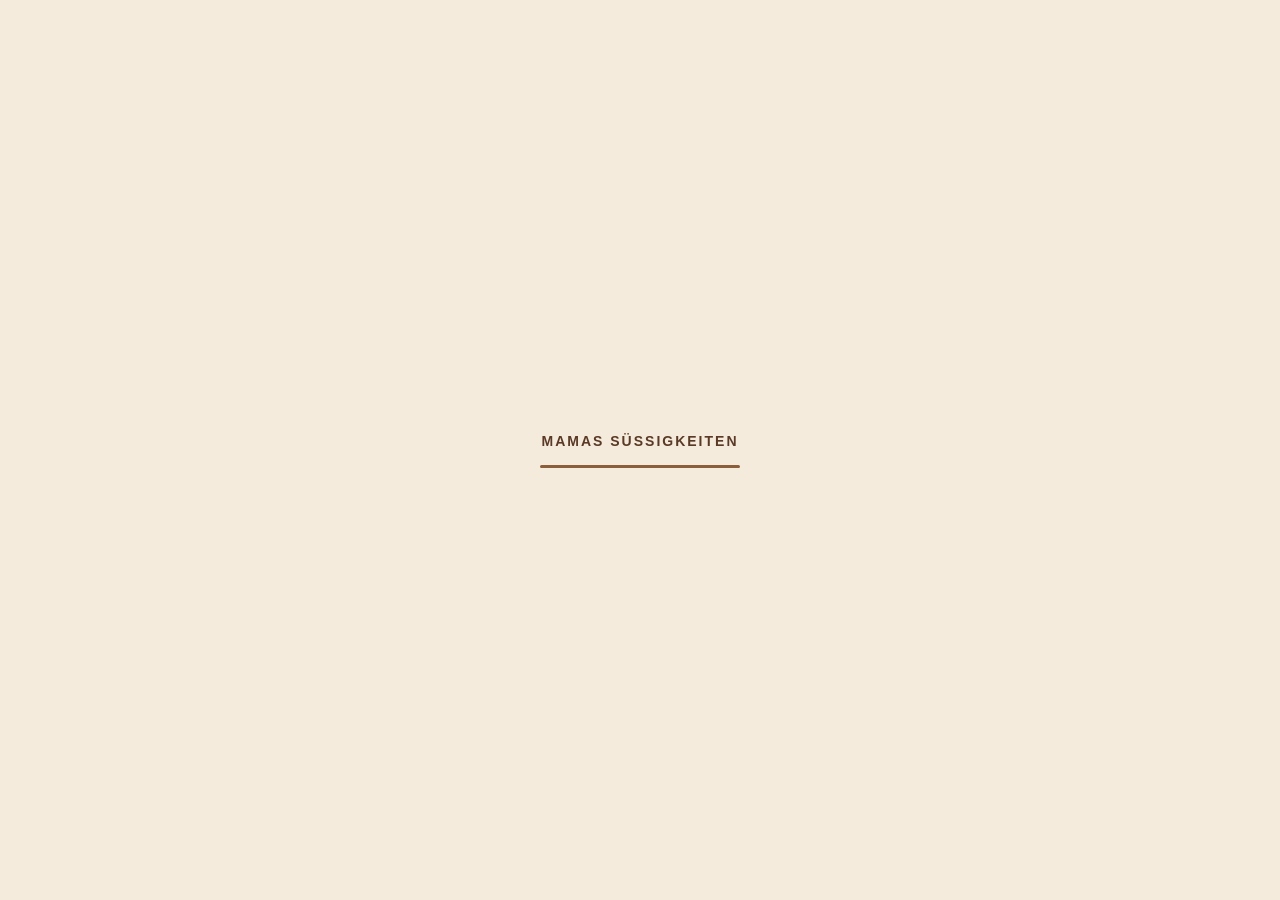
==== index.html @ 7f3f0616 "Original site code from mamassus.de (coffee frames recompressed to 720px)" ====
<!DOCTYPE html>
<html lang="de">

<head>
  <meta charset="UTF-8" />
  <meta name="viewport" content="width=device-width, initial-scale=1.0, maximum-scale=1.0, user-scalable=no" />
  <title>Mamas Süßigkeiten – Hausgemachtes Softeis & Kaffee</title>
  <!-- Шрифты размещены локально (fonts/fonts.css), а не загружаются с серверов Google —
       это важно для GDPR-соответствия немецкого сайта -->
  <link rel="stylesheet" href="fonts/fonts.css">
  <style>
    * {
      margin: 0;
      padding: 0;
      box-sizing: border-box;
      -webkit-tap-highlight-color: transparent;
    }

    html,
    body {
      background: #f5ebdc;
      font-family: -apple-system, BlinkMacSystemFont, "Segoe UI", Roboto, sans-serif;
      color: #3d2a1f;
      overflow: hidden;
      width: 100%;
      height: 100%;
      position: fixed;
      touch-action: none;
      overscroll-behavior: none;
      -webkit-user-select: none;
      user-select: none;
    }

    header {
      position: fixed;
      top: 0;
      left: 0;
      right: 0;
      height: 60px;
      display: flex;
      align-items: center;
      justify-content: space-between;
      padding: 0 20px;
      background: rgba(245, 235, 220, 0.85);
      backdrop-filter: blur(12px);
      -webkit-backdrop-filter: blur(12px);
      z-index: 100;
      border-bottom: 1px solid rgba(0, 0, 0, 0.05);
    }

    .logo {
      font-size: 18px;
      font-weight: 700;
      letter-spacing: 0.5px;
      color: #5a3a26;
    }

    .logo span {
      color: #8b5e3c;
    }

    .burger {
      width: 32px;
      height: 32px;
      display: flex;
      flex-direction: column;
      justify-content: center;
      align-items: center;
      cursor: pointer;
      gap: 6px;
      z-index: 200;
    }

    .burger span {
      display: block;
      width: 24px;
      height: 2px;
      background: #5a3a26;
      border-radius: 2px;
      transition: transform 0.4s ease, opacity 0.3s ease;
    }

    .burger.open span:nth-child(1) {
      transform: translateY(8px) rotate(45deg);
    }

    .burger.open span:nth-child(2) {
      opacity: 0;
    }

    .burger.open span:nth-child(3) {
      transform: translateY(-8px) rotate(-45deg);
    }

    .menu-nav {
      position: fixed;
      top: 0;
      right: -100%;
      width: 80%;
      max-width: 340px;
      height: 100vh;
      background: linear-gradient(160deg, #fff8ee 0%, #f0dcc0 100%);
      padding: 90px 30px 30px;
      box-shadow: -10px 0 40px rgba(0, 0, 0, 0.15);
      transition: right 0.5s cubic-bezier(0.77, 0, 0.175, 1);
      z-index: 150;
    }

    .menu-nav.open {
      right: 0;
    }

    .menu-nav ul {
      list-style: none;
    }

    .menu-nav li {
      padding: 18px 0;
      border-bottom: 1px solid rgba(90, 58, 38, 0.1);
      opacity: 0;
      transform: translateX(30px);
      transition: opacity 0.4s ease, transform 0.4s ease;
    }

    .menu-nav.open li {
      opacity: 1;
      transform: translateX(0);
    }

    .menu-nav.open li:nth-child(1) {
      transition-delay: 0.15s;
    }

    .menu-nav.open li:nth-child(2) {
      transition-delay: 0.25s;
    }

    .menu-nav.open li:nth-child(3) {
      transition-delay: 0.35s;
    }

    .menu-nav.open li:nth-child(4) {
      transition-delay: 0.45s;
    }

    .menu-nav a {
      text-decoration: none;
      color: #5a3a26;
      font-size: 20px;
      font-weight: 500;
      display: flex;
      align-items: center;
      gap: 14px;
    }

    .menu-nav a .icon {
      font-size: 22px;
    }

    .overlay {
      position: fixed;
      inset: 0;
      background: rgba(0, 0, 0, 0.4);
      opacity: 0;
      pointer-events: none;
      transition: opacity 0.4s ease;
      z-index: 140;
    }

    .overlay.open {
      opacity: 1;
      pointer-events: auto;
    }

    .stage {
      position: fixed;
      inset: 0;
      width: 100vw;
      height: 100vh;
      overflow: hidden;
      touch-action: none;
    }

    /* Защита мобилки: .frame-holder ведёт себя как будто его нет */
    .frame-holder {
      display: contents;
    }

    /* Защита мобилки: растение скрыто на мобилке полностью */
    .plant-decoration {
      display: none;
    }

    .canvas-wrap {
      position: absolute;
      inset: 0;
      width: 100%;
      height: 100%;
      transition: opacity 0.7s ease;
    }

    .canvas-wrap canvas {
      width: 100%;
      height: 100%;
      display: block;
    }

    .canvas-wrap.hidden {
      opacity: 0;
      pointer-events: none;
    }

    /* ========== ПЛАВАЮЩИЕ МЕНЮ-БЛОКИ ========== */
    .product-menu {
      position: absolute;
      top: 50%;
      transform: translateY(-50%);
      width: 36%;
      max-width: 270px;
      padding: 18px 16px;
      z-index: 15;
      opacity: 1;
      transition: opacity 0.6s ease;
    }

    .product-menu.right {
      right: 14px;
    }

    .product-menu.left {
      left: 14px;
    }

    .product-menu.hidden-menu {
      opacity: 0;
      pointer-events: none;
    }

    .product-menu h2 {
      font-family: 'Pacifico', cursive;
      font-weight: 400;
      font-size: 20px;
      color: #3d2817;
      text-shadow: 0 1px 6px rgba(255, 245, 225, 0.75), 0 0 12px rgba(255, 245, 225, 0.5);
      margin-bottom: 10px;
      letter-spacing: 0.5px;
    }

    .product-menu h2::after {
      content: '';
      display: block;
      width: 26px;
      height: 3px;
      background: #3d2817;
      opacity: 0.4;
      border-radius: 2px;
      margin-top: 5px;
    }

    .product-menu ul {
      list-style: none;
    }

    .product-menu li {
      display: flex;
      justify-content: space-between;
      align-items: center;
      padding: 7px 0;
      border-bottom: 1px dashed rgba(61, 40, 23, 0.3);
      font-size: 12.5px;
      color: #3d2817;
      text-shadow: 0 1px 4px rgba(255, 245, 225, 0.8);
      gap: 8px;
    }

    .product-menu li:last-child {
      border-bottom: none;
    }

    .product-menu li .name {
      font-weight: 500;
    }

    .product-menu li .price {
      font-weight: 700;
      white-space: nowrap;
    }

    /* ========== HERO + HINT ========== */
    .hero-text {
      position: absolute;
      top: 75px;
      left: 18px;
      max-width: 55%;
      z-index: 10;
      pointer-events: none;
      transition: opacity 0.6s ease;
    }

    .hero-text.fade {
      opacity: 0;
    }

    .hero-text.hidden-section {
      opacity: 0;
      pointer-events: none;
    }

    .hero-text h1 {
      font-size: 22px;
      line-height: 1.1;
      color: #5a3a26;
      font-weight: 800;
      margin-bottom: 6px;
      text-shadow: 0 1px 8px rgba(255, 248, 238, 0.8);
    }

    .hero-text p {
      font-size: 12px;
      color: #6b4a35;
      line-height: 1.3;
      text-shadow: 0 1px 6px rgba(255, 248, 238, 0.8);
    }

    /* Блок с описанием ассортимента — показывается только на десктопе (см. медиа-запрос ниже) */
    .coffee-intro {
      display: none;
    }

    /* ========== БИРКА "Entdecken" (только мобильная версия) ========== */
    .hanging-tag {
      position: fixed;
      top: 190px;
      right: 22px;
      z-index: 95;
      display: flex;
      flex-direction: column;
      align-items: center;
      transform: rotate(-5deg);
      transform-origin: top center;
      animation: tagSway 4s ease-in-out infinite;
      transition: opacity 0.4s ease;
    }

    .hanging-tag.hidden-section {
      opacity: 0;
      pointer-events: none;
    }

    @keyframes tagSway {

      0%,
      100% {
        transform: rotate(-5deg);
      }

      50% {
        transform: rotate(-2deg);
      }
    }

    .tag-string {
      width: 1.5px;
      height: 50px;
      background: rgba(61, 40, 23, 0.45);
    }

    .tag-btn {
      position: relative;
      margin-top: -2px;
      padding: 9px 18px;
      min-height: 38px;
      background: rgba(245, 235, 220, 0.92);
      backdrop-filter: blur(6px);
      -webkit-backdrop-filter: blur(6px);
      border: 1.5px solid #3E2723;
      border-radius: 8px;
      font-family: inherit;
      font-size: 14px;
      font-weight: 600;
      color: #3E2723;
      letter-spacing: 0.3px;
      cursor: pointer;
      box-shadow: 0 4px 14px rgba(0, 0, 0, 0.22);
      transition: transform 0.2s ease;
    }

    .tag-btn::before {
      content: "";
      position: absolute;
      top: -5px;
      left: 50%;
      transform: translateX(-50%);
      width: 7px;
      height: 7px;
      border-radius: 50%;
      background: #f5ebdc;
      border: 1.5px solid #3E2723;
    }

    .tag-btn:active {
      transform: scale(0.94);
    }

    /* ===== Модальная карточка с описанием ассортимента (мобильная версия) ===== */
    .discover-overlay {
      position: fixed;
      inset: 0;
      background: rgba(0, 0, 0, 0.45);
      z-index: 200;
      opacity: 0;
      pointer-events: none;
      transition: opacity 0.3s ease;
    }

    .discover-overlay.open {
      opacity: 1;
      pointer-events: auto;
    }

    .discover-card {
      position: fixed;
      top: 50%;
      left: 50%;
      width: 82%;
      max-width: 320px;
      max-height: 80vh;
      overflow-y: auto;
      background: #f5ebdc;
      border-radius: 20px;
      border: 1px solid rgba(139, 94, 60, 0.3);
      padding: 30px 26px 26px;
      box-shadow: 0 25px 60px rgba(0, 0, 0, 0.3);
      z-index: 201;
      opacity: 0;
      pointer-events: none;
      transform: translate(-50%, -46%);
      transition: opacity 0.3s ease, transform 0.3s ease;
    }

    .discover-card.open {
      opacity: 1;
      pointer-events: auto;
      transform: translate(-50%, -50%);
    }

    .discover-close {
      position: absolute;
      top: 10px;
      right: 12px;
      width: 30px;
      height: 30px;
      border: none;
      background: transparent;
      font-size: 22px;
      line-height: 1;
      color: #6b4a35;
      cursor: pointer;
    }

    .discover-tag {
      display: block;
      font-family: 'Caveat', cursive;
      font-size: 26px;
      font-weight: 700;
      color: #8b5e3c;
      margin-bottom: 16px;
    }

    .discover-list {
      list-style: none;
      display: flex;
      flex-direction: column;
      gap: 14px;
    }

    .discover-list li {
      display: flex;
      align-items: flex-start;
      gap: 12px;
      font-size: 14.5px;
      line-height: 1.4;
      color: #3d2a1f;
      font-weight: 500;
    }

    .discover-icon {
      font-size: 19px;
      line-height: 1.3;
      flex-shrink: 0;
    }

    /* ===== Мини-попап "Rechtliches" (Impressum / Datenschutz) — мобильная и десктопная версии ===== */
    .legal-overlay {
      position: fixed;
      inset: 0;
      background: rgba(0, 0, 0, 0.45);
      z-index: 300;
      opacity: 0;
      pointer-events: none;
      transition: opacity 0.3s ease;
    }

    .legal-overlay.open {
      opacity: 1;
      pointer-events: auto;
    }

    .legal-card {
      position: fixed;
      top: 50%;
      left: 50%;
      width: 86%;
      max-width: 340px;
      background: #f5ebdc;
      border-radius: 20px;
      border: 1px solid rgba(139, 94, 60, 0.3);
      padding: 28px 26px 14px;
      box-shadow: 0 25px 60px rgba(0, 0, 0, 0.3);
      z-index: 301;
      opacity: 0;
      pointer-events: none;
      transform: translate(-50%, -46%);
      transition: opacity 0.3s ease, transform 0.3s ease;
    }

    .legal-card.open {
      opacity: 1;
      pointer-events: auto;
      transform: translate(-50%, -50%);
    }

    .legal-close {
      position: absolute;
      top: 10px;
      right: 12px;
      width: 30px;
      height: 30px;
      border: none;
      background: transparent;
      font-size: 22px;
      line-height: 1;
      color: #6b4a35;
      cursor: pointer;
    }

    .legal-title {
      display: block;
      font-family: 'Caveat', cursive;
      font-size: 26px;
      font-weight: 700;
      color: #8b5e3c;
      margin-bottom: 14px;
    }

    .legal-list {
      list-style: none;
      margin: 0;
      padding: 0;
    }

    .legal-list a {
      display: flex;
      align-items: center;
      gap: 12px;
      padding: 16px 4px;
      font-size: 16px;
      font-weight: 600;
      color: #3d2a1f;
      text-decoration: none;
      border-bottom: 1px solid rgba(139, 94, 60, 0.18);
    }

    .legal-list li:last-child a {
      border-bottom: none;
    }

    .legal-list a:hover {
      color: #8b5e3c;
    }

    .legal-icon {
      font-size: 19px;
      flex-shrink: 0;
    }

    .swipe-hint {
      position: fixed;
      bottom: 30px;
      left: 50%;
      transform: translateX(-50%);
      color: #fff5e1;
      opacity: 0.75;
      font-size: 14px;
      letter-spacing: 1px;
      text-transform: uppercase;
      text-shadow: 0 1px 4px rgba(0, 0, 0, 0.8);
      font-weight: 500;
      z-index: 10;
      pointer-events: none;
      text-align: center;
      animation: swipePulse 2s ease-in-out infinite;
      transition: opacity 0.5s ease;
    }

    .swipe-hint.hidden {
      opacity: 0 !important;
    }

    .desktop-scroll-hint {
      display: none !important;
    }

    @keyframes swipePulse {

      0%,
      100% {
        opacity: 0.5;
        transform: translateX(-50%) translateY(0);
      }

      50% {
        opacity: 0.85;
        transform: translateX(-50%) translateY(-4px);
      }
    }

    /* Индикатор прогресса */
    .progress-dots {
      position: absolute;
      top: 80px;
      left: 50%;
      transform: translateX(-50%);
      display: flex;
      flex-direction: row;
      gap: 8px;
      z-index: 20;
      pointer-events: none;
    }

    .progress-dots .dot {
      width: 6px;
      height: 6px;
      border-radius: 50%;
      background: rgba(90, 58, 38, 0.3);
      transition: all 0.4s ease;
    }

    .progress-dots .dot.active {
      background: #8b5e3c;
      width: 20px;
      border-radius: 4px;
    }

    .try-btn {
      position: absolute;
      bottom: 70px;
      left: 50%;
      transform: translateX(-50%) translateY(0);
      /* Приподнимаем кнопку, убираем вертикальный сдвиг */
      background: linear-gradient(135deg, #8b5e3c 0%, #5a3a26 100%);
      color: #fff8ee;
      font-size: 16px;
      font-weight: 700;
      letter-spacing: 1px;
      padding: 16px 32px;
      border: none;
      border-radius: 50px;
      cursor: pointer;
      box-shadow: 0 10px 30px rgba(90, 58, 38, 0.35);
      opacity: 0;
      pointer-events: none;
      transition: opacity 0.6s ease, transform 0.6s cubic-bezier(0.34, 1.56, 0.64, 1);
      z-index: 20;
      display: flex;
      align-items: center;
      gap: 10px;
    }

    .try-btn.show {
      opacity: 1;
      transform: translateX(-50%) translateY(0);
      pointer-events: auto;
      animation: pulse 2s ease-in-out 0.6s infinite;
    }

    .try-btn:active {
      transform: translateX(-50%) translateY(0) scale(0.95);
    }

    @keyframes pulse {

      0%,
      100% {
        box-shadow: 0 10px 30px rgba(90, 58, 38, 0.35);
      }

      50% {
        box-shadow: 0 10px 40px rgba(139, 94, 60, 0.6);
      }
    }

    .preloader {
      position: fixed;
      inset: 0;
      background: #f5ebdc;
      display: flex;
      align-items: center;
      justify-content: center;
      flex-direction: column;
      z-index: 999;
      transition: opacity 0.6s ease;
    }

    .preloader.hidden {
      opacity: 0;
      pointer-events: none;
    }

    .preloader-text {
      color: #5a3a26;
      font-size: 14px;
      letter-spacing: 2px;
      margin-bottom: 16px;
      font-weight: 700;
    }

    .preloader-bar {
      width: 200px;
      height: 3px;
      background: rgba(90, 58, 38, 0.15);
      border-radius: 3px;
      overflow: hidden;
    }

    .preloader-bar div {
      height: 100%;
      width: 0%;
      background: #8b5e3c;
      transition: width 0.2s ease;
    }

    /* На очень маленьких экранах */
    @media (max-width: 360px) {
      .product-menu {
        width: 38%;
        padding: 14px 12px;
      }

      .product-menu h2 {
        font-size: 16px;
      }

      .product-menu li {
        font-size: 11.5px;
        padding: 6px 0;
      }

      .hero-text h1 {
        font-size: 20px;
      }
    }

    /* =========== ДЕСКТОПНАЯ ВЕРСИЯ =========== */
    @media (max-width: 1023px) {
      .desktop-nav {
        display: none;
      }
    }

    @media (min-width: 1024px) {

      .burger,
      .menu-nav,
      .overlay,
      .swipe-hint,
      .progress-dots {
        display: none !important;
      }

      .desktop-scroll-hint {
        display: flex !important;
        position: fixed;
        bottom: 30px;
        left: 50%;
        transform: translateX(-50%);
        opacity: 0.75;
        z-index: 10;
        pointer-events: none;
        flex-direction: column;
        align-items: center;
        transition: opacity 0.5s ease;
        animation: swipePulse 2s ease-in-out infinite;
      }
      
      .desktop-scroll-hint.hidden {
        opacity: 0 !important;
      }

      .desktop-hint-variant {
        display: flex;
        flex-direction: column;
        align-items: center;
        gap: 0px;
      }

      .desktop-hint-variant.hidden {
        display: none;
      }

      header {
        padding: 0 60px;
      }

      .desktop-nav {
        display: flex;
        gap: 40px;
      }

      .desktop-nav a {
        text-decoration: none;
        color: #5a3a26;
        font-weight: 600;
        font-size: 16px;
        transition: color 0.3s;
        display: flex;
        gap: 8px;
        align-items: center;
      }

      .desktop-nav a:hover {
        color: #8b5e3c;
      }

      .canvas-wrap {
        display: flex;
        justify-content: center;
        align-items: center;
        width: 100vw;
        height: 100vh;
      }

      /* ========== ПАРАЛЛАКС-АУРА (ГРАДИЕНТ) ========== */
      @keyframes auraPulse {

        0%,
        100% {
          opacity: 0.5;
          filter: blur(20px);
        }

        50% {
          opacity: 1;
          filter: blur(40px);
        }
      }

      .canvas-wrap::before {
        content: "";
        position: absolute;
        top: 50%;
        left: 50%;
        /* Размер нашего ореола */
        width: 70vw;
        height: 70vw;
        max-width: 900px;
        max-height: 900px;
        /* Отклонение параллакса управляется переменными --px и --py из JS */
        transform: translate(calc(-50% + var(--px, 0px)), calc(-50% + var(--py, 0px)));
        /* Теплый кофейный градиент по умолчанию */
        background: radial-gradient(circle, rgba(139, 94, 60, 0.25) 0%, rgba(245, 235, 220, 0) 65%);
        border-radius: 50%;
        z-index: 0;
        pointer-events: none;
        animation: auraPulse 6s ease-in-out infinite;
        transition: background 0.8s ease;
      }

      #wrapIcecream::before {
        /* Ягодно-розовый градиент для секции с мороженым */
        background: radial-gradient(circle, rgba(255, 107, 107, 0.15) 0%, rgba(245, 235, 220, 0) 65%);
      }

      /* ========== ДЕКОРАТИВНОЕ РАСТЕНИЕ СЛЕВА ========== */
      .plant-decoration {
        display: block;
        position: absolute;
        top: -40px;
        left: 0;
        width: 28vh;
        max-width: 340px;
        height: auto;
        z-index: 4;
        pointer-events: none;
      }

      .plant-image {
        display: block;
        width: 100%;
        height: auto;
        position: relative;
        z-index: 2;
        /* Лёгкое покачивание для оживления */
        animation: plantSway 8s ease-in-out infinite;
        transform-origin: top center;
      }

      @keyframes plantSway {

        0%,
        100% {
          transform: rotate(-1deg);
        }

        50% {
          transform: rotate(1deg);
        }
      }

      /* Тень растения — отдельный слой для параллакса */
      .plant-shadow {
        position: absolute;
        top: 30px;
        left: 0;
        width: 100%;
        height: 100%;
        background-image: url("plant-left.png");
        background-size: 100% auto;
        background-repeat: no-repeat;
        background-position: top center;
        /* Превращаем картинку в чёрный силуэт */
        filter: brightness(0) blur(12px);
        opacity: 0.35;
        z-index: 1;
        /* Параллакс: тень двигается за курсором через CSS-переменные */
        transform: translate(var(--shadow-x, 0px), var(--shadow-y, 0px));
        transition: transform 0.3s ease-out;
      }

      .canvas-wrap .frame-holder {
        display: block;
        position: relative;
        width: 45vh;
        height: 80vh;
        max-height: 80vh;
        z-index: 2;
      }

      .canvas-wrap .frame-holder canvas {
        width: 100% !important;
        height: 100% !important;
        object-fit: cover;
        border-radius: 50% 50% 0 0 / 35% 35% 0 0;
        box-shadow: 0 25px 60px rgba(90, 58, 38, 0.25);
        display: block;
      }

      .canvas-wrap .frame-holder::after {
        content: "";
        position: absolute;
        inset: -12px;
        border-radius: 50% 50% 0 0 / 33% 33% 0 0;
        border: 1.5px solid #5a3a26;
        box-shadow:
          inset 0 0 0 8px #f5ebdc,
          inset 0 0 0 9.5px #8b5e3c;
        pointer-events: none;
        z-index: 3;
      }

      .hero-text {
        top: 50%;
        left: 10%;
        transform: translateY(-50%);
        max-width: 30%;
      }

      .hero-text h1 {
        font-size: 54px;
        margin-bottom: 20px;
      }

      .hero-text p {
        font-size: 18px;
      }

      /* ========== БЛОК С ОПИСАНИЕМ АССОРТИМЕНТА (первый экран, десктоп) ========== */
      .coffee-intro {
        display: flex;
        flex-direction: column;
        gap: 20px;
        position: absolute;
        top: 50%;
        left: 14%;
        transform: translateY(-50%);
        width: 340px;
        max-width: 34vw;
        padding: 34px 32px;
        background: rgba(255, 250, 240, 0.55);
        border: 1px solid rgba(139, 94, 60, 0.28);
        border-radius: 26px;
        backdrop-filter: blur(16px);
        -webkit-backdrop-filter: blur(16px);
        box-shadow: 0 25px 60px rgba(90, 58, 38, 0.16);
        z-index: 10;
        transition: opacity 0.6s ease;
      }

      .coffee-intro.hidden-section {
        opacity: 0;
        pointer-events: none;
      }

      .coffee-intro-tag {
        font-family: 'Caveat', cursive;
        font-size: 32px;
        font-weight: 700;
        color: #8b5e3c;
        line-height: 1;
      }

      .coffee-intro-list {
        list-style: none;
        display: flex;
        flex-direction: column;
        gap: 18px;
      }

      .coffee-intro-list li {
        display: flex;
        align-items: flex-start;
        gap: 14px;
        font-size: 15.5px;
        line-height: 1.45;
        color: #3d2a1f;
        font-weight: 500;
      }

      .coffee-intro-icon {
        font-size: 22px;
        line-height: 1.3;
        flex-shrink: 0;
      }

      /* На десктопе бирка "Entdecken" и её модалка не показываются никогда */
      .hanging-tag,
      .discover-overlay,
      .discover-card {
        display: none !important;
      }

      .product-menu {
        width: 300px;
        max-width: none;
        left: auto !important;
        right: 10% !important;
      }

      .product-menu h2 {
        font-size: 26px !important;
      }

      .product-menu li {
        font-size: 16px;
        padding: 10px 0;
      }

      .try-btn {
        font-size: 20px;
        padding: 20px 50px;
        bottom: 80px;
      }
    }

    .lottie-finger-down {
      width: 80px;
      height: 80px;
      margin: 0 auto;
      filter: drop-shadow(0 2px 8px rgba(0, 0, 0, 0.6)) brightness(0) invert(1);
    }

    .lottie-finger-up {
      width: 80px;
      height: 80px;
      margin: 0 auto;
      transform: scaleY(-1);
      filter: drop-shadow(0 2px 8px rgba(0, 0, 0, 0.6)) brightness(0) invert(1);
    }

    @media (min-width: 768px) {

      .lottie-finger-down,
      .lottie-finger-up {
        width: 120px;
        height: 120px;
      }
    }

    .hint-variant {
      display: flex;
      flex-direction: column;
      align-items: center;
      gap: 0;
    }

    .hint-variant.hidden {
      display: none;
    }

    #hintCoffee {
      gap: 2px;
    }

    .hint-text {
      text-align: center;
      margin-top: 8px;
      color: white;
      font-size: 14px;
      opacity: 0.85;
    }

    /* ☕ MENU STYLES START */

    /* Текстовая кнопка для открытия меню */
    .menu-trigger-btn {
      position: fixed;
      right: 20px;
      top: 60%;
      transform: translateY(-50%);

      /* Фон и рамка */
      background: rgba(245, 235, 220, 0.85);
      backdrop-filter: blur(8px);
      -webkit-backdrop-filter: blur(8px);
      border: 1.5px solid #3E2723;
      border-radius: 24px;

      /* Размер */
      padding: 12px 28px;
      min-width: 100px;
      min-height: 44px;

      /* Текст */
      font-family: inherit;
      font-size: 18px;
      font-weight: 500;
      color: #3E2723;
      letter-spacing: 0.5px;
      text-align: center;

      /* Поведение */
      cursor: pointer;
      z-index: 100;

      /* Тень */
      box-shadow: 0 4px 16px rgba(0, 0, 0, 0.25);

      /* Плавность */
      transition: all 0.3s ease;

      /* Видимость по умолчанию */
      opacity: 1;
      pointer-events: auto;
    }

    .menu-trigger-btn:hover {
      background: rgba(245, 235, 220, 1);
      transform: translateY(-50%) scale(1.05);
      box-shadow: 0 6px 20px rgba(0, 0, 0, 0.18);
    }

    .menu-trigger-btn:active {
      transform: translateY(-50%) scale(0.98);
    }

    /* === Пульсация кнопки при полном бокале === */
    @keyframes menuPulse {

      0%,
      100% {
        transform: translateY(-50%) scale(1);
      }

      50% {
        transform: translateY(-50%) scale(1.06);
      }
    }

    @keyframes menuHalo {
      0% {
        box-shadow:
          0 4px 16px rgba(0, 0, 0, 0.25),
          0 0 0 0 rgba(62, 39, 35, 0.5);
      }

      70% {
        box-shadow:
          0 4px 16px rgba(0, 0, 0, 0.25),
          0 0 0 18px rgba(62, 39, 35, 0);
      }

      100% {
        box-shadow:
          0 4px 16px rgba(0, 0, 0, 0.25),
          0 0 0 0 rgba(62, 39, 35, 0);
      }
    }

    .menu-trigger-btn.pulsing {
      animation:
        menuPulse 2s ease-in-out infinite,
        menuHalo 2s ease-in-out infinite;
    }

    /* Отключаем пульсацию при наведении/нажатии */
    .menu-trigger-btn.pulsing:hover,
    .menu-trigger-btn.pulsing:active {
      animation: none;
    }

    /* Скрытие на других секциях */
    .menu-trigger-btn.hidden {
      opacity: 0;
      pointer-events: none;
    }

    /* Скрытие при открытой шторке */
    .menu-trigger-btn.sheet-open {
      opacity: 0;
      pointer-events: none;
    }

    /* Стили для кнопки с картинкой */
    .menu-trigger-btn img {
      max-height: 32px;
      max-width: 120px;
      object-fit: contain;
      display: block;
    }

    .menu-trigger-btn.with-image {
      background: transparent;
      border: none;
      backdrop-filter: none;
      padding: 8px;
      box-shadow: none;
    }

    .menu-trigger-btn.with-image:hover {
      transform: translateY(-50%) scale(1.08);
    }

    /* Адаптив для крупных экранов */
    @media (min-width: 768px) {
      .menu-trigger-btn {
        font-size: 20px;
        padding: 14px 32px;
        min-width: 120px;
      }
    }

    /* Overlay для затемнения */
    .coffee-overlay {
      position: fixed;
      inset: 0;
      background: rgba(0, 0, 0, 0.5);
      backdrop-filter: blur(4px);
      -webkit-backdrop-filter: blur(4px);
      opacity: 0;
      pointer-events: none;
      transition: opacity 0.35s ease;
      z-index: 200;
    }

    .coffee-overlay.active {
      opacity: 1;
      pointer-events: auto;
    }

    /* Bottom Sheet */
    .coffee-bottom-sheet {
      position: fixed;
      bottom: 0;
      left: 0;
      right: 0;
      height: 78vh;
      background: #f5ebdc;
      border-radius: 24px 24px 0 0;
      box-shadow: 0 -8px 32px rgba(0, 0, 0, 0.15);
      transform: translateY(100%);
      transition: transform 0.35s cubic-bezier(0.32, 0.72, 0, 1);
      z-index: 250;
      display: flex;
      flex-direction: column;
      max-width: 100%;
      margin: 0 auto;
      touch-action: pan-y;
    }

    .coffee-bottom-sheet.active {
      transform: translateY(0);
    }

    @media (min-width: 768px) {
      .coffee-bottom-sheet {
        max-width: 600px;
        left: 50%;
        right: auto;
        transform: translateX(-50%) translateY(100%);
      }

      .coffee-bottom-sheet.active {
        transform: translateX(-50%) translateY(0);
      }
    }

    /* Handle (полоска сверху) */
    .bottom-sheet-handle {
      width: 40px;
      height: 4px;
      background: rgba(90, 58, 38, 0.3);
      border-radius: 2px;
      margin: 12px auto 8px;
      flex-shrink: 0;
    }

    /* Заголовок шторки */
    .bottom-sheet-header {
      display: flex;
      justify-content: space-between;
      align-items: center;
      padding: 12px 24px 16px;
      border-bottom: 1px solid rgba(0, 0, 0, 0.08);
      flex-shrink: 0;
    }

    .bottom-sheet-header h2 {
      font-size: 24px;
      font-weight: 600;
      color: #3d2817;
      margin: 0;
    }

    .close-button {
      width: 32px;
      height: 32px;
      border: none;
      background: transparent;
      cursor: pointer;
      padding: 4px;
      display: flex;
      align-items: center;
      justify-content: center;
      border-radius: 50%;
      transition: background 0.2s ease, opacity 0.2s ease;
      color: #3d2817;
    }

    .close-button:hover {
      background: rgba(0, 0, 0, 0.05);
      opacity: 0.7;
    }

    .close-button svg {
      display: block;
    }

    /* Контент с прокруткой */
    .bottom-sheet-content {
      flex: 1;
      overflow-y: auto;
      overflow-x: hidden;
      -webkit-overflow-scrolling: touch;
      padding: 0;
      touch-action: pan-y;
      overscroll-behavior: contain;
    }

    .menu-items-container {
      padding: 0;
    }

    /* Позиция меню */
    .menu-item {
      display: flex;
      align-items: center;
      gap: 16px;
      padding: 16px 20px;
      border-bottom: 1px solid rgba(0, 0, 0, 0.08);
      transition: background 0.2s ease;
    }

    .menu-item:hover {
      background: rgba(0, 0, 0, 0.03);
    }

    .menu-item-icon {
      flex-shrink: 0;
      width: 28px;
      height: 28px;
      color: #3d2817;
      display: flex;
      align-items: center;
      justify-content: center;
    }

    .menu-item-content {
      flex: 1;
      min-width: 0;
    }

    .menu-item-name {
      font-size: 16px;
      font-weight: 600;
      color: #3d2817;
      margin-bottom: 4px;
    }

    .menu-item-description {
      font-size: 13px;
      color: #6B5D54;
      line-height: 1.3;
    }

    .menu-item-price {
      font-size: 16px;
      font-weight: 700;
      color: #3d2817;
      white-space: nowrap;
      flex-shrink: 0;
    }

    /* Футер с кнопкой */
    .bottom-sheet-footer {
      padding: 16px 20px;
      border-top: 1px solid rgba(0, 0, 0, 0.08);
      background: #f5ebdc;
      flex-shrink: 0;
    }

    .view-full-menu-button {
      width: 100%;
      padding: 14px;
      background: #5a3a26;
      color: #f5ebdc;
      border: none;
      border-radius: 12px;
      font-size: 16px;
      font-weight: 600;
      cursor: pointer;
      transition: background 0.2s ease;
    }

    .view-full-menu-button:hover {
      background: #4a2f1f;
    }

    .view-full-menu-button:active {
      transform: scale(0.98);
    }

    /* ☕ MENU STYLES END */

    /* ========== ЗЕРНО ЗА КУРСОРОМ ========== */

    /* ========== ЭФФЕКТ КОФЕЙНЫХ ЗЕРЕН (ДЕСКТОП) ========== */
    @media (min-width: 1024px) {
      .coffee-bean-particle {
        position: fixed;
        width: 24px;
        height: 24px;
        background-image: url("Grain.png");
        background-size: contain;
        background-repeat: no-repeat;
        background-position: center;
        pointer-events: none;
        z-index: 300;
        opacity: 1;
        transform: translate(-50%, -50%) scale(0);
        animation: flyBean 0.7s cubic-bezier(0.25, 1, 0.5, 1) forwards;
      }

      @keyframes flyBean {
        0% {
          opacity: 1;
          transform: translate(-50%, -50%) scale(0.2) rotate(0deg);
        }

        /* Начинаем растворять зерна раньше (с 60% пути), чтобы исчезновение было мягким */
        60% {
          opacity: 1;
        }

        100% {
          opacity: 0;
          transform: translate(var(--tx), var(--ty)) scale(0.9) rotate(var(--rot));
        }
      }
    }

    /* ========== ЭФФЕКТ МОРОЖЕНОГО: ПОСЫПКА И ВИШЕНКА (ДЕСКТОП) ========== */
    @media (min-width: 1024px) {
      .sprinkle-particle {
        position: fixed;
        width: 12px;
        height: 4px;
        border-radius: 4px;
        pointer-events: none;
        z-index: 300;
        opacity: 1;
        transform: translate(-50%, -50%) scale(0);
        animation: flyIce 0.8s cubic-bezier(0.25, 1, 0.5, 1) forwards;
      }

      .cherry-particle {
        position: fixed;
        width: 36px;
        height: 36px;
        background-image: url("Chery.png");
        background-size: contain;
        background-repeat: no-repeat;
        background-position: center;
        pointer-events: none;
        z-index: 300;
        opacity: 1;
        transform: translate(-50%, -50%) scale(0);
        animation: flyIce 0.9s cubic-bezier(0.25, 1, 0.5, 1) forwards;
      }

      @keyframes flyIce {
        0% {
          opacity: 1;
          transform: translate(-50%, -50%) scale(0.2) rotate(0deg);
        }

        70% {
          opacity: 1;
        }

        100% {
          opacity: 0;
          transform: translate(var(--tx), var(--ty)) scale(1) rotate(var(--rot));
        }
      }

      /* ============ 🍃 ЛИСТЬЯ ПРИ НАПОЛНЕНИИ КОФЕ ============ */
      .coffee-leaves {
        display: none;
        position: absolute;
        inset: 0;
        pointer-events: none;
        z-index: 5;         /* под кофейным стаканом (z-index:2), но над фоном */
        overflow: visible;
      }

      /* Когда JS добавляет класс .active — показываем контейнер */
      .coffee-leaves.active {
        display: block;
      }

      .leaf {
        position: absolute;
        bottom: -20px;
        left: var(--leaf-x, 5%);
        width: var(--leaf-size, 60px);
        height: var(--leaf-size, 60px);
        /* Полностью скрыты внизу */
        transform: translateY(150%);
        /* Только плавный выезд, без прозрачности */
        transition: transform 0.8s cubic-bezier(0.22, 1, 0.36, 1) var(--leaf-delay, 0s);
      }

      .leaf-inner {
        width: 100%;
        height: 100%;
        background-image: var(--leaf-img);
        background-size: contain;
        background-repeat: no-repeat;
        background-position: center;
        transform-origin: center bottom;
        transform: rotate(var(--leaf-rot, 0deg));
        opacity: 0.95;
        /* Тень для параллакс-эффекта и отдаления от кофе */
        filter: drop-shadow(0 25px 15px rgba(61, 40, 23, 0.45));
        /* Легкое покачивание всегда активно */
        animation: leafSway 4s ease-in-out infinite var(--leaf-delay, 0s);
      }

      /* Состояние «видимый» — лист выезжает снизу */
      .leaf.visible {
        transform: translateY(-20px);
      }

      @keyframes leafSway {
        0%,  100% { transform: rotate(var(--leaf-rot, 0deg)); }
        50%       { transform: rotate(calc(var(--leaf-rot, 0deg) + 8deg)); }
      }

      /* Уход вниз */
      .leaf.hiding {
        transform: translateY(150%) !important;
        transition: transform 0.6s cubic-bezier(0.55, 0, 1, 0.45) var(--leaf-delay, 0s) !important;
      }
    }
  </style>
  <script src="https://cdnjs.cloudflare.com/ajax/libs/lottie-web/5.12.2/lottie.min.js"></script>
</head>

<body>
  <div class="preloader" id="preloader">
    <div class="preloader-text">MAMAS SÜSSIGKEITEN</div>
    <div class="preloader-bar">
      <div id="preloaderBar"></div>
    </div>
  </div>

  <header>
    <div class="logo">Mamas <span>Süßigkeiten</span></div>
    <nav class="desktop-nav">
      <a href="https://maps.app.goo.gl/dYyzjPRoHH8TvMBQA" target="_blank" rel="noopener">📍 Adresse</a>
      <a href="#menu" class="nav-open-coffee-menu">🍦 Menü</a>
      <a href="https://mamaskaffee.com/en/collections" target="_blank" rel="noopener">🛒 Online-Shop</a>
      <a href="#rechtliches" class="nav-open-legal">📄 Rechtliches</a>
    </nav>
    <div class="burger" id="burger"><span></span><span></span><span></span></div>
  </header>

  <div class="overlay" id="overlay"></div>
  <nav class="menu-nav" id="menuNav">
    <ul>
      <li><a href="https://maps.app.goo.gl/dYyzjPRoHH8TvMBQA" target="_blank" rel="noopener"><span class="icon">📍</span> Adresse</a></li>
      <li><a href="#menu" class="nav-open-coffee-menu"><span class="icon">🍦</span> Menü</a></li>
      <li><a href="https://mamaskaffee.com/en/collections" target="_blank" rel="noopener"><span class="icon">🛒</span> Online-Shop</a></li>
      <li><a href="#rechtliches" class="nav-open-legal"><span class="icon">📄</span> Rechtliches</a></li>
    </ul>
  </nav>

  <div class="stage" id="stage">

    <!-- Декоративное растение слева (только десктоп) -->
    <div class="plant-decoration plant-left">
      <div class="plant-shadow"></div>
      <img src="plant-left.png" alt="" class="plant-image">
    </div>
    <!-- СЕКЦИЯ 1: КОФЕ (canvas) -->
    <div class="canvas-wrap" id="wrapCoffee">
      <div id="coffeeLeaves" class="coffee-leaves">
        <!-- Листья генерируются динамически через JS -->
      </div>
      <div class="frame-holder">
        <canvas id="canvasCoffee"></canvas>
      </div>
    </div>

    <!-- СЕКЦИЯ 2: МОРОЖЕНОЕ (canvas) -->
    <div class="canvas-wrap" id="wrapIcecream">
      <div class="frame-holder">
        <canvas id="canvasIcecream"></canvas>
      </div>
    </div>

    <!-- Меню МОРОЖЕНОЕ (слева), изначально скрыто -->
    <div class="product-menu left hidden-menu" id="menuIcecream">
      <h2>🍦 Unser Angebot</h2>
      <ul>
        <li><span class="name">Über 10 Sorten Gelato- und Softeis</span></li>
        <li><span class="name">Torten, Éclairs, Kuchen, süße Crêpes und Wareniki mit Kirschen und Beeren</span></li>
        <li><span class="name">Große Auswahl an Kaffee und Kaffeespezialitäten</span></li>
        <li><span class="name">Verkauf von Kaffeebohnen – abgepackt und lose</span></li>
      </ul>
    </div>

    <!-- Заголовок (удалён для первого экрана) -->
    <div class="hero-text hidden-section" id="heroText">
      <h1 id="heroTitle"></h1>
      <p id="heroSubtitle"></p>
    </div>

    <!-- Блок с описанием ассортимента (только десктоп, экран "Кофе") -->
    <div class="coffee-intro" id="coffeeIntro">
      <span class="coffee-intro-tag">Bei uns gibt's</span>
      <ul class="coffee-intro-list">
        <li><span class="coffee-intro-icon">🍨</span><span>Über 10 Sorten Gelato- und Softeis</span></li>
        <li><span class="coffee-intro-icon">🍰</span><span>Torten, Éclairs, Kuchen, süße Crêpes und Wareniki mit Kirschen und Beeren</span></li>
        <li><span class="coffee-intro-icon">☕</span><span>Große Auswahl an Kaffee und Kaffeespezialitäten</span></li>
        <li><span class="coffee-intro-icon">🫘</span><span>Verkauf von Kaffeebohnen – abgepackt und lose</span></li>
      </ul>
    </div>

    <!-- Прогресс по секциям -->
    <div class="progress-dots" id="progressDots">
      <div class="dot active" data-section="0"></div>
      <div class="dot" data-section="1"></div>
    </div>

    <div class="swipe-hint" id="swipeHint">
      <!-- Вариант для секции "Кофе" (стрелка вверх) -->
      <div class="hint-variant" id="hintCoffee">
        <div class="lottie-finger-up" id="lottieCoffeeDown"></div>
      </div>

      <!-- Вариант для секции "Мороженое" (стрелка вверх + текст) -->
      <div class="hint-variant hidden" id="hintIcecream">
        <div class="lottie-finger-up" id="lottieIcecream"></div>
        <div class="hint-text">Wische nach oben</div>
      </div>
    </div>

    <!-- ДЕСКТОПНАЯ ПОДСКАЗКА СКОРОЛЛА -->
    <div class="desktop-scroll-hint" id="desktopScrollHint">
      <div class="desktop-hint-variant" id="desktopHintCoffee">
        <div class="lottie-finger-down" id="lottieDesktopCoffee"></div>
        <div class="hint-text">Scrolle nach unten</div>
      </div>
      <div class="desktop-hint-variant hidden" id="desktopHintIcecream">
        <div class="lottie-finger-down" id="lottieDesktopIcecream"></div>
      </div>
    </div>

    <button class="try-btn" id="tryBtn">🍦 Probieren!</button>

    <!-- ☕ MENU START -->
    <!-- Текстовая кнопка для открытия меню -->
    <button id="coffeeMenuButton" class="menu-trigger-btn" aria-label="Kaffeekarte öffnen" type="button">
      Menü
    </button>

    <!-- Overlay для затемнения фона -->
    <div id="coffeeOverlay" class="coffee-overlay"></div>

    <!-- Bottom Sheet с меню -->
    <div id="coffeeBottomSheet" class="coffee-bottom-sheet">
      <div class="bottom-sheet-handle"></div>

      <div class="bottom-sheet-header">
        <h2 id="menuTitle">Kaffeekarte</h2>
        <button id="closeBottomSheet" class="close-button" aria-label="Schließen">
          <svg xmlns="http://www.w3.org/2000/svg" width="24" height="24" viewBox="0 0 24 24" fill="none"
            stroke="currentColor" stroke-width="2" stroke-linecap="round" stroke-linejoin="round">
            <line x1="18" y1="6" x2="6" y2="18"></line>
            <line x1="6" y1="6" x2="18" y2="18"></line>
          </svg>
        </button>
      </div>

      <div class="bottom-sheet-content">
        <div id="menuItemsContainer" class="menu-items-container">
          <!-- Позиции меню будут добавлены через JavaScript -->
        </div>
      </div>

      <div class="bottom-sheet-footer">
        <button id="viewFullMenuButton" class="view-full-menu-button">
          Kaffeebohnen kaufen
        </button>
      </div>
    </div>
    <!-- ☕ MENU END -->

    <!-- 🏷️ БИРКА "Entdecken" — только мобильная версия -->
    <div class="hanging-tag" id="hangingTag">
      <div class="tag-string"></div>
      <button class="tag-btn" id="tagButton" aria-label="Unser Angebot entdecken" type="button">
        Entdecken
      </button>
    </div>

    <div class="discover-overlay" id="discoverOverlay"></div>
    <div class="discover-card" id="discoverCard">
      <button class="discover-close" id="discoverClose" aria-label="Schließen">×</button>
      <span class="discover-tag">Bei uns gibt's</span>
      <ul class="discover-list">
        <li><span class="discover-icon">🍨</span><span>Über 10 Sorten Gelato- und Softeis</span></li>
        <li><span class="discover-icon">🍰</span><span>Torten, Éclairs, Kuchen, süße Crêpes und Wareniki mit Kirschen und Beeren</span></li>
        <li><span class="discover-icon">☕</span><span>Große Auswahl an Kaffee und Kaffeespezialitäten</span></li>
        <li><span class="discover-icon">🫘</span><span>Verkauf von Kaffeebohnen – abgepackt und lose</span></li>
      </ul>
    </div>
    <!-- 🏷️ БИРКА "Entdecken" END -->

    <!-- 📄 ПОПАП "Rechtliches" — мобильная и десктопная версии -->
    <div class="legal-overlay" id="legalOverlay"></div>
    <div class="legal-card" id="legalCard">
      <button class="legal-close" id="legalClose" aria-label="Schließen">×</button>
      <span class="legal-title">Rechtliches</span>
      <ul class="legal-list">
        <li><a href="impressum.html" target="_blank" rel="noopener"><span class="legal-icon">📄</span> Impressum</a></li>
        <li><a href="datenschutz.html" target="_blank" rel="noopener"><span class="legal-icon">🔒</span> Datenschutzerklärung</a></li>
      </ul>
    </div>
  </div>

<script>
  const DEBUG = false;
  const log = (...a) => DEBUG && console.log(...a);

  /* ============ БУРГЕР-МЕНЮ ============ */
  const burger = document.getElementById('burger');
  const menuNav = document.getElementById('menuNav');
  const overlay = document.getElementById('overlay');

  function toggleMenu() {
    burger.classList.toggle('open');
    menuNav.classList.toggle('open');
    overlay.classList.toggle('open');
  }
  burger.addEventListener('click', toggleMenu);
  overlay.addEventListener('click', toggleMenu);
  document.querySelectorAll('.menu-nav a').forEach(a => a.addEventListener('click', toggleMenu));

  /* ============ БИРКА "Entdecken" (мобильная версия) ============ */
  const tagButton = document.getElementById('tagButton');
  const discoverOverlay = document.getElementById('discoverOverlay');
  const discoverCard = document.getElementById('discoverCard');
  const discoverClose = document.getElementById('discoverClose');

  function openDiscover() {
    discoverOverlay.classList.add('open');
    discoverCard.classList.add('open');
  }

  function closeDiscover() {
    discoverOverlay.classList.remove('open');
    discoverCard.classList.remove('open');
  }

  if (tagButton) tagButton.addEventListener('click', openDiscover);
  if (discoverOverlay) discoverOverlay.addEventListener('click', closeDiscover);
  if (discoverClose) discoverClose.addEventListener('click', closeDiscover);

  /* ============ КНОПКА "Kaffeebohnen kaufen" (в конце Kaffeekarte) ============ */
  const viewFullMenuButton = document.getElementById('viewFullMenuButton');
  if (viewFullMenuButton) {
    viewFullMenuButton.addEventListener('click', () => {
      window.open('https://mamaskaffee.com/pages/kaffee', '_blank');
    });
  }

  /* ============ Пункты навигации "Menü" (шапка + бургер-меню) ============ */
  /* Открывают ту же Kaffeekarte, что и плавающая кнопка "Menü" */
  document.querySelectorAll('.nav-open-coffee-menu').forEach(a => {
    a.addEventListener('click', (e) => {
      e.preventDefault();
      const coffeeMenuBtn = document.getElementById('coffeeMenuButton');
      if (coffeeMenuBtn) coffeeMenuBtn.click();
    });
  });

  /* ============ Попап "Rechtliches" (Impressum / Datenschutz) ============ */
  const legalOverlay = document.getElementById('legalOverlay');
  const legalCard = document.getElementById('legalCard');
  const legalClose = document.getElementById('legalClose');

  function openLegal() {
    legalOverlay.classList.add('open');
    legalCard.classList.add('open');
  }

  function closeLegal() {
    legalOverlay.classList.remove('open');
    legalCard.classList.remove('open');
  }

  document.querySelectorAll('.nav-open-legal').forEach(a => {
    a.addEventListener('click', (e) => {
      e.preventDefault();
      openLegal();
    });
  });

  if (legalOverlay) legalOverlay.addEventListener('click', closeLegal);
  if (legalClose) legalClose.addEventListener('click', closeLegal);

  /* ============ КОНФИГ СЕКЦИЙ ============ */
  const SECTIONS = [
    {
      id: 'coffee',
      framesPath: 'webp/frame_',
      totalFrames: 203,
      menuId: null,
      wrapId: 'wrapCoffee',
      canvasId: 'canvasCoffee',
      title: 'Frisch.<br/>Cremig.<br/>Hausgemacht.',
      subtitle: 'Wische nach oben — der Kaffee fließt.'
    },
    {
      id: 'icecream',
      framesPath: 'webp_ice/frame_',
      totalFrames: 121,
      menuId: 'menuIcecream',
      wrapId: 'wrapIcecream',
      canvasId: 'canvasIcecream',
      title: 'Süß.<br/>Cremig.<br/>Selbstgemacht.',
      subtitle: 'Wische weiter — das Eis wird gefüllt.'
    }
  ];

/* ============ СОСТОЯНИЕ ============ */
  window.currentSection = 0; // Делаем глобальной для доступа из menu-script.js
  let isTransitioning = false;
  let pendingTransition = null; // Таймер ожидающего перехода (чтобы показать результат)
  const SHOW_RESULT_DELAY_MS = 450; // Короткая задержка, чтобы пользователь увидел полный/пустой стакан
  let sectionStates = [];

  SECTIONS.forEach(() => {
    sectionStates.push({
      images: [],
      loaded: 0,
      currentFrameFloat: 0,
      targetFrame: 0,
      lastDisplayed: -1,
      velocity: 0,
      canvas: null,
      ctx: null
    });
  });

  /* ============ ОТЛОЖЕННЫЙ ПЕРЕХОД ============ */
  // Запланировать переход через короткую задержку, чтобы пользователь успел увидеть результат
  function scheduleTransition(targetIdx, direction) {
    if (pendingTransition) return; // Уже запланирован
    if (isTransitioning) return;
    pendingTransition = setTimeout(() => {
      pendingTransition = null;
      goToSection(targetIdx, direction);
    }, SHOW_RESULT_DELAY_MS);
  }
  function cancelPendingTransition() {
    if (pendingTransition) {
      clearTimeout(pendingTransition);
      pendingTransition = null;
    }
  }
  /* ============ CANVAS ============ */
  SECTIONS.forEach((s, i) => {
    const cv = document.getElementById(s.canvasId);
    sectionStates[i].canvas = cv;
    sectionStates[i].ctx = cv.getContext('2d');
  });

  function resizeAllCanvases() {
    const dpr = window.devicePixelRatio || 1;
    SECTIONS.forEach((s, i) => {
      const st = sectionStates[i];
      st.canvas.width = st.canvas.clientWidth * dpr;
      st.canvas.height = st.canvas.clientHeight * dpr;
      st.lastDisplayed = -1;
    });
    drawSection(window.currentSection, Math.round(sectionStates[window.currentSection].currentFrameFloat));
  }

  function drawSection(sIdx, frameIdx) {
    const s = SECTIONS[sIdx];
    const st = sectionStates[sIdx];
    frameIdx = Math.max(0, Math.min(s.totalFrames - 1, frameIdx));
    if (frameIdx === st.lastDisplayed) return;
    const img = st.images[frameIdx];
    if (!img || !img.complete || img.naturalWidth === 0) return;
    const ctx = st.ctx;
    const cw = st.canvas.width;
    const ch = st.canvas.height;
    const ir = img.width / img.height;
    const cr = cw / ch;
    let dw, dh, dx, dy;
    if (ir > cr) {
      dh = ch; dw = ch * ir;
      dx = (cw - dw) / 2; dy = 0;
    } else {
      dw = cw; dh = cw / ir;
      dx = 0; dy = (ch - dh) / 2;
    }
    ctx.clearRect(0, 0, cw, ch);
    ctx.drawImage(img, dx, dy, dw, dh);
    st.lastDisplayed = frameIdx;
  }

  /* ============ ПРЕЛОАДЕР — грузим первые 30 кадров кофе ============ */
  const preloader = document.getElementById('preloader');
  const preloaderBar = document.getElementById('preloaderBar');

  const PRELOAD_COUNT = 100; // Сколько кадров загрузить до старта
  let preloadDone = 0;
  let preloaderFinished = false;

  function preloadCoffeeFrames() {
    const s = SECTIONS[0];
    const st = sectionStates[0];

    for (let i = 0; i < s.totalFrames; i++) {
   const img = new Image();
      img.src = s.framesPath + String(i).padStart(3, '0') + '.webp';
      
      const handleFrameReady = () => {
        st.loaded++;
        if (i < PRELOAD_COUNT) {
          preloadDone++;
          const pct = Math.round((preloadDone / PRELOAD_COUNT) * 100);
          preloaderBar.style.width = pct + '%';
          if (preloadDone >= PRELOAD_COUNT && !preloaderFinished) {
            preloaderFinished = true;
            onPrimaryReady();
          }
        }
      };
      
      img.onload = () => {
        img.decode()
          .then(handleFrameReady)
          .catch(handleFrameReady);
      };
      img.onerror = handleFrameReady;
      
      st.images[i] = img;
    }
  }

  // Страховка: если через 5с прелоадер не закрылся — закрываем принудительно
  setTimeout(() => {
    if (!preloaderFinished) {
      preloaderFinished = true;
      preloaderBar.style.width = '100%';
      onPrimaryReady();
    }
  }, 5000);

  preloadCoffeeFrames();

  function onPrimaryReady() {
    preloaderBar.style.width = '100%';
    resizeAllCanvases();
    drawSection(0, 0);

    setTimeout(() => {
      preloader.classList.add('hidden');
      startRenderLoop();
      loadSecondarySection();
    }, 400);
  }

  /* ============ ФОНОВАЯ ЗАГРУЗКА МОРОЖЕНОГО ============ */
  function loadSecondarySection() {
    const s = SECTIONS[1];
    const st = sectionStates[1];
    for (let i = 0; i < s.totalFrames; i++) {
      const img = new Image();
      img.src = s.framesPath + String(i).padStart(3, '0') + '.webp';
      img.onload = img.onerror = () => { st.loaded++; };
      st.images[i] = img;
    }
  }

  /* ============ СВАЙП ============ */
  const stage = document.getElementById('stage');
  const swipeHint = document.getElementById('swipeHint');
  const tryBtn = document.getElementById('tryBtn');
  const heroText = document.getElementById('heroText');
  const heroTitle = document.getElementById('heroTitle');
  const heroSubtitle = document.getElementById('heroSubtitle');
  const coffeeIntro = document.getElementById('coffeeIntro');
  const hangingTag = document.getElementById('hangingTag');
  const dots = document.querySelectorAll('#progressDots .dot');

  let isPointerDown = false;
  let startY = 0;
  let lastY = 0;
  let lastMoveTime = 0;
  let hintShownCoffee = false;    // показывали ли уже подсказку на кофе
  let hintShownIcecream = false;  // показывали ли уже подсказку на мороженом

  /*
   * PX_PER_FRAME — сколько пикселей свайпа = 1 кадр
   * Кофе: 203 кадра. При PX_PER_FRAME=0.8 нужно ~330px свайпа = весь экран.
   * Мороженое: 121 кадр. При PX_PER_FRAME=0.8 нужно ~97px = быстро.
   * Подбирается отдельно для каждой секции ниже.
   */
  const PX_PER_FRAME_COFFEE = 4;   // Быстро: 1 свайп ≈ весь налив
  const PX_PER_FRAME_ICE    = 6;   // Чуть помедленнее для мороженого

  function getPxPerFrame(sIdx) {
    return sIdx === 0 ? PX_PER_FRAME_COFFEE : PX_PER_FRAME_ICE;
  }

  function hideHint() {
    // Скрываем подсказку и помечаем флаг той секции, где сейчас находимся
    swipeHint.classList.add('hidden');
    const desktopHint = document.getElementById('desktopScrollHint');
    if (desktopHint) desktopHint.classList.add('hidden');
    heroText.classList.add('fade');
    if (window.currentSection === 0) {
      hintShownCoffee = true;
    } else {
      hintShownIcecream = true;
    }
  }

 function onPointerDown(e) {
    if (menuNav.classList.contains('open')) return;
    if (document.getElementById('coffeeBottomSheet').classList.contains('active')) return;
    isPointerDown = true;
    const y = e.touches ? e.touches[0].clientY : e.clientY;
    startY = lastY = y;
    lastMoveTime = performance.now();
    sectionStates[window.currentSection].velocity = 0;
}

function onPointerMove(e) {
    if (!isPointerDown || isTransitioning) return;
    if (document.getElementById('coffeeBottomSheet').classList.contains('active')) return;
    if (e.cancelable) e.preventDefault();
    const y = e.touches ? e.touches[0].clientY : e.clientY;
    const dy = y - lastY;

    const st = sectionStates[window.currentSection];
    const s = SECTIONS[window.currentSection];
    const pxPerFrame = getPxPerFrame(window.currentSection);

    let isDesktopMove = window.innerWidth >= 1024 && e.type === 'mousemove';

    if (isDesktopMove) {
      st.targetFrame += dy / pxPerFrame;
    } else {
      st.targetFrame -= dy / pxPerFrame;
    }

    const now = performance.now();
    const dt = Math.max(1, now - lastMoveTime);
    
    if (isDesktopMove) {
      st.velocity = (dy / pxPerFrame) / (dt / 16);
    } else {
      st.velocity = -(dy / pxPerFrame) / (dt / 16);
    }
    
    lastMoveTime = now;

    hideHint();

    // Разделяем логику: 0 - это Кофе, 1 - это Мороженое
    if (window.currentSection === 0) {
      // ПРАВИЛА ТОЛЬКО ДЛЯ КОФЕ (вверх = наливается)
      if (st.targetFrame >= s.totalFrames - 1) {
          // Полный бокал — стоп + планируем переход на мороженое
          st.targetFrame = s.totalFrames - 1;
          if ((isDesktopMove && dy > 0) || (!isDesktopMove && dy < 0)) {
              scheduleTransition(1, 'forward');
          }
      } else if (st.targetFrame <= 0) {
          // Пустой бокал — просто стоп, никаких переходов
          st.targetFrame = 0;
          cancelPendingTransition();
      } else {
          // Покинули крайнее положение — отменяем переход
          cancelPendingTransition();
      }
     } else {
          // ПРАВИЛА ДЛЯ МОРОЖЕНОГО (вверх = наливается)
          if (st.targetFrame >= s.totalFrames - 1) {
              // Полный стакан — стоп, дальше ничего нет
              st.targetFrame = s.totalFrames - 1;
              cancelPendingTransition();
          } else if (st.targetFrame <= 0) {
              // Пустой стакан — стоп + планируем переход обратно на кофе
              st.targetFrame = 0;
              if ((isDesktopMove && dy < 0) || (!isDesktopMove && dy > 0)) {
                  scheduleTransition(0, 'backward');
              }
          } else {
              // Покинули крайнее положение — отменяем переход
              cancelPendingTransition();
          }
        }
    st.targetFrame = Math.max(0, Math.min(s.totalFrames - 1, st.targetFrame));
    lastY = y;
  }

  function onPointerUp() {
    isPointerDown = false;
  }

  stage.addEventListener('touchstart', onPointerDown, { passive: true });
  stage.addEventListener('touchmove', onPointerMove, { passive: false });
  stage.addEventListener('touchend', onPointerUp);
  stage.addEventListener('touchcancel', onPointerUp);
  stage.addEventListener('mousedown', onPointerDown);
  window.addEventListener('mousemove', onPointerMove);
  window.addEventListener('mouseup', onPointerUp);

  /* ============ КОЛЕСО МЫШИ (ДЕСКТОП) ============ */
  stage.addEventListener('wheel', (e) => {
    if (isTransitioning) return;
    if (document.getElementById('coffeeBottomSheet').classList.contains('active')) return;
    e.preventDefault();
    const st = sectionStates[window.currentSection];
    const s = SECTIONS[window.currentSection];

    // deltaY обычно ~100 за 1 «щелчок». Делим на 8 чтобы было ~12 кадров за щелчок
    if (window.innerWidth >= 1024) {
      st.targetFrame += e.deltaY / 8;
    } else {
      st.targetFrame -= e.deltaY / 8;
    }
    hideHint();

     // Переход вперёд (кофе → мороженое) при наполнении КОФЕ до полного
    if (st.targetFrame >= s.totalFrames - 1 && window.currentSection === 0) {
      st.targetFrame = s.totalFrames - 1;
      goToSection(1, 'forward');
      return;
    }
    // Переход назад (мороженое → кофе) при ОПУСТОШЕНИИ МОРОЖЕНОГО до пустого
    if (st.targetFrame <= 0 && window.currentSection === 1) {
      st.targetFrame = 0;
      goToSection(0, 'backward');
      return;
    }
    st.targetFrame = Math.max(0, Math.min(s.totalFrames - 1, st.targetFrame));
  }, { passive: false });

  /* ============ ПЕРЕХОД МЕЖДУ СЕКЦИЯМИ ============ */
 function goToSection(targetIdx, direction) {
    if (isTransitioning) return;
    if (targetIdx < 0 || targetIdx >= SECTIONS.length) return;
    if (targetIdx === window.currentSection) return;
    
// Защита от лагов: если кадры целевой секции не догрузились — не переключаемся
    const targetLoaded = sectionStates[targetIdx].loaded;
    const targetTotal = SECTIONS[targetIdx].totalFrames;
    const minRequired = Math.min(30, targetTotal);
    if (targetLoaded < minRequired) {
      log(`⏳ Подождём загрузки: ${targetLoaded}/${minRequired} кадров секции ${targetIdx}`);
      return;
    }
    isTransitioning = true;
    const fromIdx = window.currentSection;
    const fromWrap = document.getElementById(SECTIONS[fromIdx].wrapId);
    const toWrap = document.getElementById(SECTIONS[targetIdx].wrapId);
    const fromMenu = SECTIONS[fromIdx].menuId ? document.getElementById(SECTIONS[fromIdx].menuId) : null;
    const toMenu = SECTIONS[targetIdx].menuId ? document.getElementById(SECTIONS[targetIdx].menuId) : null;

    // Скрываем ОБА меню на время перехода
    if (fromMenu) fromMenu.classList.add('hidden-menu');
    if (toMenu) toMenu.classList.add('hidden-menu');

    // Обновляем заголовок и подсказки в зависимости от секции
    const hintCoffee = document.getElementById('hintCoffee');
    const hintIcecream = document.getElementById('hintIcecream');
    
    if (targetIdx === 0) {
      // Секция "Кофе" — скрываем заголовок, показываем блок с ассортиментом и две стрелки.
      // Бирка появится позже, синхронно с завершением кроссфейда (см. ниже)
      heroText.classList.add('hidden-section');
      if (coffeeIntro) coffeeIntro.classList.remove('hidden-section');
      hintCoffee.classList.remove('hidden');
      hintIcecream.classList.add('hidden');
      const dHintCoffee = document.getElementById('desktopHintCoffee');
      const dHintIcecream = document.getElementById('desktopHintIcecream');
      if (dHintCoffee) dHintCoffee.classList.remove('hidden');
      if (dHintIcecream) dHintIcecream.classList.add('hidden');
    } else if (targetIdx === 1) {
      // Секция "Мороженое" — показываем заголовок и одну стрелку + текст, прячем блок с ассортиментом и бирку
      if (coffeeIntro) coffeeIntro.classList.add('hidden-section');
      if (hangingTag) hangingTag.classList.add('hidden-section');
      closeDiscover();
      heroTitle.innerHTML = SECTIONS[targetIdx].title;
      heroSubtitle.textContent = SECTIONS[targetIdx].subtitle;
      heroText.classList.remove('fade');
      heroText.classList.remove('hidden-section');
      hintCoffee.classList.add('hidden');
      hintIcecream.classList.remove('hidden');
      const dHintCoffee = document.getElementById('desktopHintCoffee');
      const dHintIcecream = document.getElementById('desktopHintIcecream');
      if (dHintCoffee) dHintCoffee.classList.add('hidden');
      if (dHintIcecream) dHintIcecream.classList.remove('hidden');
    }

    // Подсказка — показываем только если для этой секции ещё не показывали
    const desktopHint = document.getElementById('desktopScrollHint');
    if (targetIdx === 0 && !hintShownCoffee) {
      swipeHint.classList.remove('hidden');
      if (desktopHint) desktopHint.classList.remove('hidden');
    } else if (targetIdx === 1 && !hintShownIcecream) {
      swipeHint.classList.remove('hidden');
      if (desktopHint) desktopHint.classList.remove('hidden');
    } else {
      swipeHint.classList.add('hidden');
      if (desktopHint) desktopHint.classList.add('hidden');
    }

    // Настройка целевой секции
    const targetState = sectionStates[targetIdx];
    const targetS = SECTIONS[targetIdx];

    if (direction === 'forward') {
      targetState.targetFrame = 0;
      targetState.currentFrameFloat = 0;
    } else {
      targetState.targetFrame = targetS.totalFrames - 1;
      targetState.currentFrameFloat = targetS.totalFrames - 1;
    }
    targetState.velocity = 0;
    targetState.lastDisplayed = -1;
    drawSection(targetIdx, Math.round(targetState.currentFrameFloat));

    // Crossfade
    toWrap.classList.remove('hidden');
    setTimeout(() => {
      fromWrap.classList.add('hidden');
    }, 700);

    dots.forEach((d, i) => d.classList.toggle('active', i === targetIdx));
    tryBtn.classList.remove('show');

    window.currentSection = targetIdx;

    // Меню новой секции появляется ПОСЛЕ crossfade
    setTimeout(() => {
      if (toMenu) toMenu.classList.remove('hidden-menu');
      // Бирка "Entdecken" — так же, как кнопка "Menü", появляется только после завершения перехода
      if (targetIdx === 0 && hangingTag) hangingTag.classList.remove('hidden-section');
    }, 750);

    setTimeout(() => {
      isTransitioning = false;
    }, 800);
  }

  /* ============ ЦИКЛ РЕНДЕРА (LERP + ИНЕРЦИЯ) ============ */
  function startRenderLoop() {
    function tick() {
      const s = SECTIONS[window.currentSection];
      const st = sectionStates[window.currentSection];

      // Инерция после отпускания пальца
      if (!isPointerDown && Math.abs(st.velocity) > 0.05 && !isTransitioning) {
        st.targetFrame += st.velocity;
        st.velocity *= 0.82; // Было 0.92 — теперь инерция гаснет быстрее (меньше проскок)

if (window.currentSection === 0) {
          // Инерция для кофе (новая логика: вверх = наливается)
          if (st.targetFrame >= s.totalFrames - 1) {
              // Полный бокал — стоп + планируем переход на мороженое
              st.targetFrame = s.totalFrames - 1;
              st.velocity = 0;
              scheduleTransition(1, 'forward');
          } else if (st.targetFrame <= 0) {
              // СТЕНА СВЕРХУ: пустой бокал кофе — просто стоп, никаких переходов
              st.targetFrame = 0;
              st.velocity = 0;
          } else {
              st.targetFrame = Math.max(0, Math.min(s.totalFrames - 1, st.targetFrame));
          }
        } else {
          // Инерция для мороженого (новая логика: вверх = наливается)
          if (st.targetFrame >= s.totalFrames - 1) {
              // СТЕНА СНИЗУ: полный стакан мороженого — просто стоп, никаких переходов
              st.targetFrame = s.totalFrames - 1;
              st.velocity = 0;
          } else if (st.targetFrame <= 0) {
              // Пустой стакан — стоп + планируем переход обратно на кофе
              st.targetFrame = 0;
              st.velocity = 0;
              scheduleTransition(0, 'backward');
          } else {
              st.targetFrame = Math.max(0, Math.min(s.totalFrames - 1, st.targetFrame));
          }
        }
      } else if (!isPointerDown) {
        st.velocity = 0;
      }

      // LERP — плавное приближение к целевому кадру
      st.currentFrameFloat += (st.targetFrame - st.currentFrameFloat) * 0.18;

      const frameIdx = Math.round(st.currentFrameFloat);
      drawSection(window.currentSection, frameIdx);

      // Кнопка "Probieren" на последней секции в конце анимации
      if (window.currentSection === SECTIONS.length - 1 && frameIdx >= s.totalFrames - 5) {
        tryBtn.classList.add('show');
      } else if (window.currentSection !== SECTIONS.length - 1) {
        tryBtn.classList.remove('show');
      }
// ☕ Пульсация кнопки "Menü" когда бокал кофе пустой ИЛИ почти полный
      if (window.currentSection === 0 && (frameIdx <= 10 || frameIdx >= s.totalFrames - 10)) {
        if (window.startMenuPulsing) window.startMenuPulsing();
      } else {
        if (window.stopMenuPulsing) window.stopMenuPulsing();
      }
      requestAnimationFrame(tick);
    }
    requestAnimationFrame(tick);
  }

  /* ============ КНОПКА "PROBIEREN" ============ */
  tryBtn.addEventListener('click', () => {
    // Те же координаты, что и в ссылке https://maps.app.goo.gl/dYyzjPRoHH8TvMBQA (Mamas Süßigkeiten)
    window.open('https://www.google.com/maps/dir/?api=1&destination=51.363365,12.3624599', '_blank');
  });

  /* ============ RESIZE ============ */
  let resizeT;
  window.addEventListener('resize', () => {
    clearTimeout(resizeT);
    resizeT = setTimeout(resizeAllCanvases, 150);
  });
  window.addEventListener('orientationchange', () => {
    setTimeout(resizeAllCanvases, 200);
  });
/* ============ ЖЕСТ-ПОДСКАЗКА ============ */
// Загружаем три независимые Lottie-анимации
lottie.loadAnimation({
  container: document.getElementById('lottieCoffeeDown'),
  renderer: 'svg',
  loop: true,
  autoplay: true,
  path: 'gesture_up.json'
});

lottie.loadAnimation({
  container: document.getElementById('lottieIcecream'),
  renderer: 'svg',
  loop: true,
  autoplay: true,
  path: 'gesture_up.json'
});

lottie.loadAnimation({
  container: document.getElementById('lottieDesktopCoffee'),
  renderer: 'svg',
  loop: true,
  autoplay: true,
  path: 'gesture_up.json'
});

lottie.loadAnimation({
  container: document.getElementById('lottieDesktopIcecream'),
  renderer: 'svg',
  loop: true,
  autoplay: true,
  path: 'gesture_up.json'
});

/* ============ ЭФФЕКТЫ ПО КЛИКУ (КОФЕ И МОРОЖЕНОЕ) ============ */
window.addEventListener('click', function(e) {
  // Срабатывает только на десктопе (>= 1024px)
  if (window.innerWidth < 1024) return;

 if (window.currentSection === 0) {
    // --- ЛОГИКА ДЛЯ КОФЕ ---
    

    // Обычный разлет мелких зерен
    const beansCount = 5 + Math.floor(Math.random() * 4); 
    for (let i = 0; i < beansCount; i++) {
      const bean = document.createElement('div');
      bean.className = 'coffee-bean-particle';
      bean.style.left = e.clientX + 'px';
      bean.style.top = e.clientY + 'px';

      const angle = Math.random() * Math.PI * 2;
      const distance = 40 + Math.random() * 100;
      bean.style.setProperty('--tx', Math.cos(angle) * distance + 'px');
      bean.style.setProperty('--ty', Math.sin(angle) * distance + 'px');
      bean.style.setProperty('--rot', (Math.random() * 360 - 180) + 'deg');

      document.body.appendChild(bean);
      setTimeout(() => bean.remove(), 700);
    }
  }
  else if (window.currentSection === 1) {
    // --- ЛОГИКА ДЛЯ МОРОЖЕНОГО (Посыпка + Вишенка) ---
    const sprinklesCount = 6 + Math.floor(Math.random() * 5); // От 6 до 10 палочек
    const sprinkleColors = ['#ff6b6b', '#feca57', '#48dbfb', '#1dd1a1', '#ff9ff3'];

    for (let i = 0; i < sprinklesCount; i++) {
      const sprinkle = document.createElement('div');
      sprinkle.className = 'sprinkle-particle';
      sprinkle.style.left = e.clientX + 'px';
      sprinkle.style.top = e.clientY + 'px';
      
      // Случайный цвет для каждой палочки посыпки
      sprinkle.style.backgroundColor = sprinkleColors[Math.floor(Math.random() * sprinkleColors.length)];

      const angle = Math.random() * Math.PI * 2;
      const distance = 30 + Math.random() * 90;
      sprinkle.style.setProperty('--tx', Math.cos(angle) * distance + 'px');
      sprinkle.style.setProperty('--ty', Math.sin(angle) * distance + 'px');
      sprinkle.style.setProperty('--rot', (Math.random() * 360 - 180) + 'deg');

      document.body.appendChild(sprinkle);
      setTimeout(() => sprinkle.remove(), 800);
    }

    // Редкий бонус: 15% шанс на появление вишенки
    if (Math.random() < 0.15) {
      const cherry = document.createElement('div');
      cherry.className = 'cherry-particle';
      cherry.style.left = e.clientX + 'px';
      cherry.style.top = e.clientY + 'px';

      const angle = Math.random() * Math.PI * 2;
      const distance = 50 + Math.random() * 50; 
      cherry.style.setProperty('--tx', Math.cos(angle) * distance + 'px');
      cherry.style.setProperty('--ty', Math.sin(angle) * distance + 'px');
      cherry.style.setProperty('--rot', (Math.random() * 180 - 90) + 'deg');

     document.body.appendChild(cherry);
      setTimeout(() => cherry.remove(), 900);
    }
  }
});
/* ============ 🍃 ЛИСТЬЯ ПРИ НАПОЛНЕНИИ КОФЕ (ТОЛЬКО ДЕСКТОП) ============ */
(function() {
  if (window.innerWidth < 1024) return; // ← мобилка полностью защищена

  const leavesContainer = document.getElementById('coffeeLeaves');
  if (!leavesContainer) return;

  // Порог кадра, при котором листья появляются.
  // totalFrames кофе = 203. Появляем при ~75% заполненности (кадр ~152).
  const COFFEE_TOTAL  = 203;
  const SHOW_AT_FRAME = Math.round(COFFEE_TOTAL * 0.75); // ≈ 152

  let leavesShown  = false; // листья сейчас видны?
  let leavesHiding = false; // идёт анимация ухода?
  let hideTimer    = null;

  function showLeaves() {
    if (leavesShown) return;
    leavesShown  = true;
    leavesHiding = false;
    clearTimeout(hideTimer);

    // Генерируем 10-15 листьев случайным образом каждый раз
    const leafCount = 10 + Math.floor(Math.random() * 6);
    let html = '';
    for (let i = 0; i < leafCount; i++) {
      const imgNum = Math.floor(Math.random() * 10) + 1; // 1 to 10
      // Распределяем листья более-менее по всей ширине, но со случайным смещением
      const xPos = (i / leafCount) * 100 + (Math.random() * 15 - 7.5);
      const size = 60 + Math.random() * 90; // 60px to 150px
      const rot = -60 + Math.random() * 120; // -60deg to +60deg
      const delay = Math.random() * 0.4; // 0s to 0.4s
      
      html += `<div class="leaf" style="--leaf-x: ${xPos}%; --leaf-size: ${size}px; --leaf-delay: ${delay}s;"><div class="leaf-inner" style="--leaf-img: url('images/leaf-${imgNum}.png'); --leaf-rot: ${rot}deg;"></div></div>`;
    }
    leavesContainer.innerHTML = html;

    const currentLeaves = leavesContainer.querySelectorAll('.leaf');
    leavesContainer.classList.add('active');
    
    // Небольшой reflow-пинг, чтобы transition сработал
    leavesContainer.offsetHeight;
    
    currentLeaves.forEach(leaf => {
      leaf.classList.remove('hiding');
      // Форсируем reflow для каждого листа
      leaf.offsetHeight;
      leaf.classList.add('visible');
    });
  }

  function hideLeaves() {
    if (!leavesShown || leavesHiding) return;
    leavesHiding = true;
    leavesShown  = false;

    const currentLeaves = leavesContainer.querySelectorAll('.leaf');
    currentLeaves.forEach(leaf => {
      leaf.classList.remove('visible');
      leaf.classList.add('hiding');
    });

    // После завершения анимации (0.6s + макс задержка 0.4s + запас) убираем контейнер
    hideTimer = setTimeout(() => {
      leavesContainer.classList.remove('active');
      currentLeaves.forEach(leaf => leaf.classList.remove('hiding'));
      leavesHiding = false;
    }, 1100);
  }

  // Следим за текущим кадром кофе в рендер-цикле.
  // Подключаемся к уже запущенному tick() через отдельный rAF-цикл —
  // НЕ трогаем tick(), чтобы не сломать мобилку и общую логику.
  function watchCoffeeFrame() {
    // Работаем только когда активна секция кофе (index 0)
    if (window.currentSection === 0) {
      const frameNow = Math.round(sectionStates[0].currentFrameFloat);
      const isCoffee = true; // мы точно на секции кофе

      if (isCoffee && frameNow >= SHOW_AT_FRAME) {
        showLeaves();
      } else {
        hideLeaves();
      }
    } else {
      // Переключились на мороженое — листья уходят
      hideLeaves();
    }

    requestAnimationFrame(watchCoffeeFrame);
  }

  // Запускаем наблюдатель только на десктопе
  requestAnimationFrame(watchCoffeeFrame);

})(); // IIFE — переменные изолированы, ничего не утекает в глобальный скоуп
/* ============ ЭФФЕКТ ПАРАЛЛАКСА (ДЕСКТОП) ============ */
window.addEventListener('mousemove', function(e) {
  if (window.innerWidth < 1024) return;
  
  // Вычисляем положение мыши относительно центра (значения от -1 до 1)
  const mouseXNorm = (e.clientX / window.innerWidth) * 2 - 1;
  const mouseYNorm = (e.clientY / window.innerHeight) * 2 - 1;
  
  document.body.style.setProperty('--px', -(mouseXNorm * 60) + 'px');
  document.body.style.setProperty('--py', -(mouseYNorm * 60) + 'px');
  document.body.style.setProperty('--shadow-x', (mouseXNorm * 15) + 'px');
  document.body.style.setProperty('--shadow-y', (mouseYNorm * 10) + 'px');
});
</script>

<!-- ☕ MENU SCRIPTS -->
    <script src="menu-config.js"></script>
    <script src="menu-script.js"></script>

</body>

<script>'undefined'=== typeof _trfq || (window._trfq = []);'undefined'=== typeof _trfd && (window._trfd=[]),_trfd.push({'tccl.baseHost':'secureserver.net'},{'ap':'cpsh-oh'},{'server':'sxb1plzcpnl507891'},{'dcenter':'sxb1'},{'cp_id':'10981840'},{'cp_cl':'8'}) // Monitoring performance to make your website faster. If you want to opt-out, please contact web hosting support.</script><script src='https://img1.wsimg.com/traffic-assets/js/tccl.min.js'></script></html>
---- fonts/fonts.css ----
/* Локальные шрифты — размещены на своём сервере, а не загружаются с fonts.googleapis.com.
   Причина: в Германии подключение Google Fonts напрямую с серверов Google передаёт
   IP-адрес посетителя в Google без согласия и считается нарушением GDPR. */

@font-face {
  font-family: 'Pacifico';
  font-style: normal;
  font-weight: 400;
  font-display: swap;
  src: url('./pacifico-latin-400-normal.woff2') format('woff2');
  unicode-range: U+0000-00FF, U+0131, U+0152-0153, U+02BB-02BC, U+02C6, U+02DA, U+02DC, U+0304, U+0308, U+0329, U+2000-206F, U+20AC, U+2122, U+2191, U+2193, U+2212, U+2215, U+FEFF, U+FFFD;
}

@font-face {
  font-family: 'Caveat';
  font-style: normal;
  font-weight: 500;
  font-display: swap;
  src: url('./caveat-latin-500-normal.woff2') format('woff2');
  unicode-range: U+0000-00FF, U+0131, U+0152-0153, U+02BB-02BC, U+02C6, U+02DA, U+02DC, U+0304, U+0308, U+0329, U+2000-206F, U+20AC, U+2122, U+2191, U+2193, U+2212, U+2215, U+FEFF, U+FFFD;
}

@font-face {
  font-family: 'Caveat';
  font-style: normal;
  font-weight: 700;
  font-display: swap;
  src: url('./caveat-latin-700-normal.woff2') format('woff2');
  unicode-range: U+0000-00FF, U+0131, U+0152-0153, U+02BB-02BC, U+02C6, U+02DA, U+02DC, U+0304, U+0308, U+0329, U+2000-206F, U+20AC, U+2122, U+2191, U+2193, U+2212, U+2215, U+FEFF, U+FFFD;
}
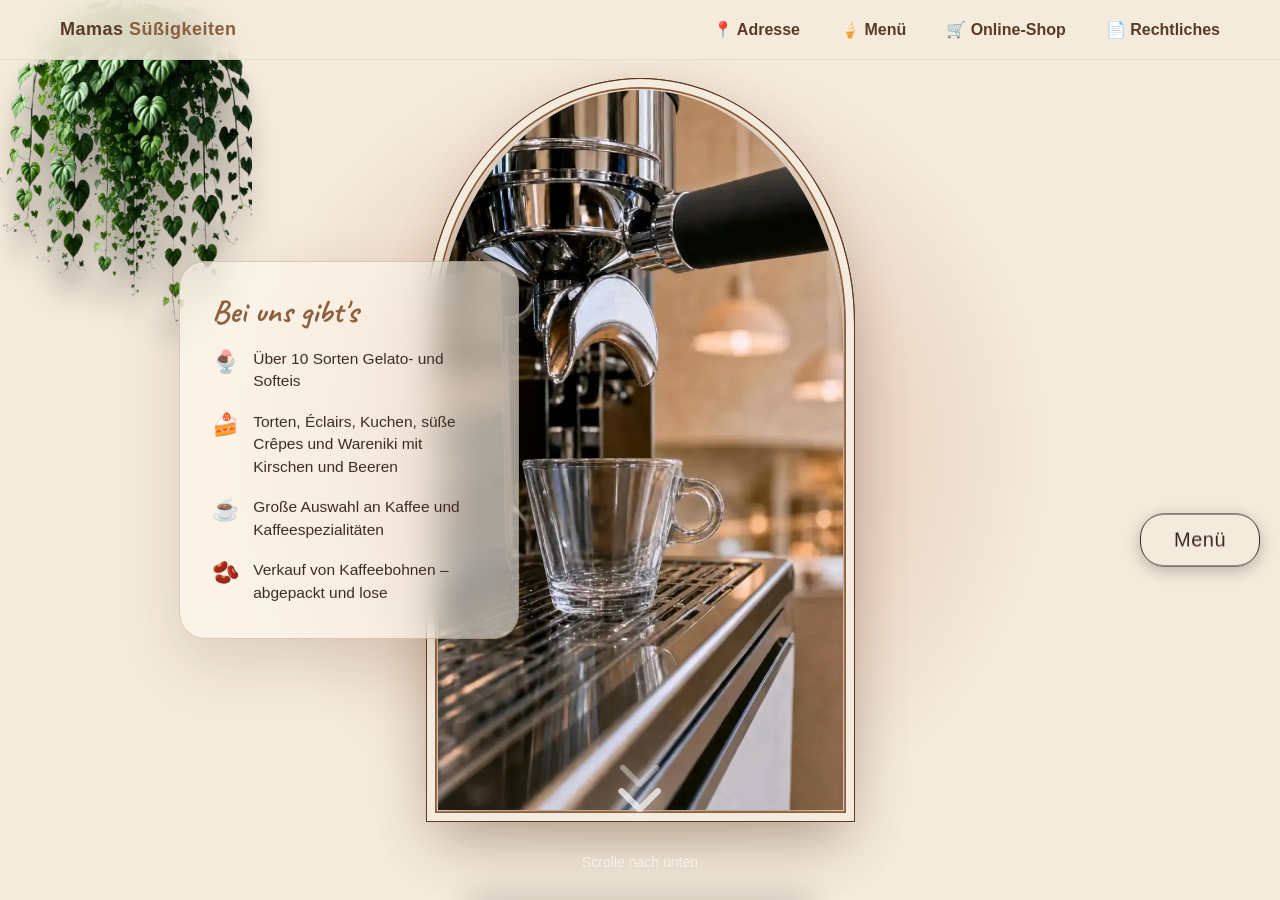
==== commit ccb755dd: "Fix Russian alert, speed up loading, self-host Lottie, SEO/OG tags, .htaccess - remove test alert() " ====
--- a/index.html
+++ b/index.html
@@ -7,6 +7,38 @@
   <title>Mamas Süßigkeiten – Hausgemachtes Softeis & Kaffee</title>
   <!-- Шрифты размещены локально (fonts/fonts.css), а не загружаются с серверов Google —
        это важно для GDPR-соответствия немецкого сайта -->
+  <meta name="description" content="Mamas Süßigkeiten in Leipzig: hausgemachtes Gelato und Softeis, Torten, Éclairs, Crêpes, Wareniki und Kaffeespezialitäten." />
+  <link rel="canonical" href="https://mamassus.de/" />
+  <link rel="icon" href="favicon.ico" />
+  <meta property="og:type" content="website" />
+  <meta property="og:locale" content="de_DE" />
+  <meta property="og:url" content="https://mamassus.de/" />
+  <meta property="og:title" content="Mamas Süßigkeiten – Hausgemachtes Softeis &amp; Kaffee" />
+  <meta property="og:description" content="Gelato, Softeis, Torten, Crêpes und Kaffeespezialitäten in Leipzig." />
+  <meta property="og:image" content="https://mamassus.de/og-image.jpg" />
+  <meta property="og:image:width" content="1200" />
+  <meta property="og:image:height" content="630" />
+  <meta name="twitter:card" content="summary_large_image" />
+  <script type="application/ld+json">
+  {
+    "@context": "https://schema.org",
+    "@type": "CafeOrCoffeeShop",
+    "name": "Mamas Süßigkeiten",
+    "url": "https://mamassus.de/",
+    "image": "https://mamassus.de/og-image.jpg",
+    "servesCuisine": ["Eis", "Kuchen", "Kaffee"],
+    "address": {
+      "@type": "PostalAddress",
+      "streetAddress": "Georg-Schumann-Straße 100",
+      "postalCode": "04155",
+      "addressLocality": "Leipzig",
+      "addressCountry": "DE"
+    },
+    "geo": { "@type": "GeoCoordinates", "latitude": 51.363365, "longitude": 12.3624599 }
+  }
+  </script>
+  <!-- Первый кадр грузим как можно раньше -->
+  <link rel="preload" as="image" type="image/webp" href="webp/frame_000.webp" />
   <link rel="stylesheet" href="fonts/fonts.css">
   <style>
     * {
@@ -181,6 +213,11 @@
       touch-action: none;
     }
 
+    .sr-only {
+      position: absolute; width: 1px; height: 1px; padding: 0; margin: -1px;
+      overflow: hidden; clip: rect(0, 0, 0, 0); white-space: nowrap; border: 0;
+    }
+
     /* Защита мобилки: .frame-holder ведёт себя как будто его нет */
     .frame-holder {
       display: contents;
@@ -306,7 +343,7 @@
       pointer-events: none;
     }
 
-    .hero-text h1 {
+    .hero-text h2 {
       font-size: 22px;
       line-height: 1.1;
       color: #5a3a26;
@@ -756,7 +793,7 @@
         padding: 6px 0;
       }
 
-      .hero-text h1 {
+      .hero-text h2 {
         font-size: 20px;
       }
     }
@@ -924,7 +961,7 @@
         left: 0;
         width: 100%;
         height: 100%;
-        background-image: url("plant-left.png");
+        background-image: url("plant-left.webp");
         background-size: 100% auto;
         background-repeat: no-repeat;
         background-position: top center;
@@ -975,7 +1012,7 @@
         max-width: 30%;
       }
 
-      .hero-text h1 {
+      .hero-text h2 {
         font-size: 54px;
         margin-bottom: 20px;
       }
@@ -1469,7 +1506,7 @@
         position: fixed;
         width: 24px;
         height: 24px;
-        background-image: url("Grain.png");
+        background-image: url("Grain.webp");
         background-size: contain;
         background-repeat: no-repeat;
         background-position: center;
@@ -1516,7 +1553,7 @@
         position: fixed;
         width: 36px;
         height: 36px;
-        background-image: url("Chery.png");
+        background-image: url("Chery.webp");
         background-size: contain;
         background-repeat: no-repeat;
         background-position: center;
@@ -1603,10 +1640,10 @@
       }
     }
   </style>
-  <script src="https://cdnjs.cloudflare.com/ajax/libs/lottie-web/5.12.2/lottie.min.js"></script>
 </head>
 
 <body>
+  <h1 class="sr-only">Mamas Süßigkeiten – Gelato, Softeis, Kuchen &amp; Kaffee in Leipzig</h1>
   <div class="preloader" id="preloader">
     <div class="preloader-text">MAMAS SÜSSIGKEITEN</div>
     <div class="preloader-bar">
@@ -1619,7 +1656,7 @@
     <nav class="desktop-nav">
       <a href="https://maps.app.goo.gl/dYyzjPRoHH8TvMBQA" target="_blank" rel="noopener">📍 Adresse</a>
       <a href="#menu" class="nav-open-coffee-menu">🍦 Menü</a>
-      <a href="https://mamaskaffee.com/en/collections" target="_blank" rel="noopener">🛒 Online-Shop</a>
+      <a href="https://mamaskaffee.com/collections" target="_blank" rel="noopener">🛒 Online-Shop</a>
       <a href="#rechtliches" class="nav-open-legal">📄 Rechtliches</a>
     </nav>
     <div class="burger" id="burger"><span></span><span></span><span></span></div>
@@ -1630,7 +1667,7 @@
     <ul>
       <li><a href="https://maps.app.goo.gl/dYyzjPRoHH8TvMBQA" target="_blank" rel="noopener"><span class="icon">📍</span> Adresse</a></li>
       <li><a href="#menu" class="nav-open-coffee-menu"><span class="icon">🍦</span> Menü</a></li>
-      <li><a href="https://mamaskaffee.com/en/collections" target="_blank" rel="noopener"><span class="icon">🛒</span> Online-Shop</a></li>
+      <li><a href="https://mamaskaffee.com/collections" target="_blank" rel="noopener"><span class="icon">🛒</span> Online-Shop</a></li>
       <li><a href="#rechtliches" class="nav-open-legal"><span class="icon">📄</span> Rechtliches</a></li>
     </ul>
   </nav>
@@ -1640,7 +1677,7 @@
     <!-- Декоративное растение слева (только десктоп) -->
     <div class="plant-decoration plant-left">
       <div class="plant-shadow"></div>
-      <img src="plant-left.png" alt="" class="plant-image">
+      <img src="plant-left.webp" alt="" class="plant-image">
     </div>
     <!-- СЕКЦИЯ 1: КОФЕ (canvas) -->
     <div class="canvas-wrap" id="wrapCoffee">
@@ -1672,7 +1709,7 @@
 
     <!-- Заголовок (удалён для первого экрана) -->
     <div class="hero-text hidden-section" id="heroText">
-      <h1 id="heroTitle"></h1>
+      <h2 id="heroTitle"></h2>
       <p id="heroSubtitle"></p>
     </div>
 
@@ -1790,6 +1827,8 @@
     </div>
   </div>
 
+<!-- Lottie размещена на своём сервере (GDPR), облегчённая сборка только для SVG -->
+<script src="js/lottie_light.min.js"></script>
 <script>
   const DEBUG = false;
   const log = (...a) => DEBUG && console.log(...a);
@@ -1876,7 +1915,7 @@
     {
       id: 'coffee',
       framesPath: 'webp/frame_',
-      totalFrames: 203,
+      totalFrames: 201,
       menuId: null,
       wrapId: 'wrapCoffee',
       canvasId: 'canvasCoffee',
@@ -1939,7 +1978,7 @@
   });
 
   function resizeAllCanvases() {
-    const dpr = window.devicePixelRatio || 1;
+    const dpr = Math.min(window.devicePixelRatio || 1, 2); // выше 2 нет смысла, только нагрузка
     SECTIONS.forEach((s, i) => {
       const st = sectionStates[i];
       st.canvas.width = st.canvas.clientWidth * dpr;
@@ -1978,15 +2017,21 @@
   const preloader = document.getElementById('preloader');
   const preloaderBar = document.getElementById('preloaderBar');
 
-  const PRELOAD_COUNT = 100; // Сколько кадров загрузить до старта
+  const PRELOAD_COUNT = 40; // Сколько кадров загрузить до старта (было 100 ≈ 9,5 МБ)
   let preloadDone = 0;
   let preloaderFinished = false;
 
+  // Кадры кофе грузим в два этапа: сначала первые PRELOAD_COUNT (они нужны для старта),
+  // остальные — после закрытия прелоадера, чтобы не отнимать у первых скорость
   function preloadCoffeeFrames() {
+    loadCoffeeRange(0, Math.min(PRELOAD_COUNT, SECTIONS[0].totalFrames));
+  }
+
+  function loadCoffeeRange(from, to) {
     const s = SECTIONS[0];
     const st = sectionStates[0];
 
-    for (let i = 0; i < s.totalFrames; i++) {
+    for (let i = from; i < to; i++) {
    const img = new Image();
       img.src = s.framesPath + String(i).padStart(3, '0') + '.webp';
       
@@ -2004,9 +2049,10 @@
       };
       
       img.onload = () => {
-        img.decode()
-          .then(handleFrameReady)
-          .catch(handleFrameReady);
+        // Кадр готов, как только загружен. decode() — только «прогрев», он не должен блокировать:
+        // в фоновой вкладке браузер откладывает decode(), и прелоадер раньше зависал до 5 с.
+        handleFrameReady();
+        if (img.decode) img.decode().catch(() => {});
       };
       img.onerror = handleFrameReady;
       
@@ -2033,6 +2079,7 @@
     setTimeout(() => {
       preloader.classList.add('hidden');
       startRenderLoop();
+      loadCoffeeRange(PRELOAD_COUNT, SECTIONS[0].totalFrames);
       loadSecondarySection();
     }, 400);
   }
@@ -2228,6 +2275,14 @@
     const minRequired = Math.min(30, targetTotal);
     if (targetLoaded < minRequired) {
       log(`⏳ Подождём загрузки: ${targetLoaded}/${minRequired} кадров секции ${targetIdx}`);
+      // Повторяем попытку, пока пользователь всё ещё стоит на краю секции (раньше переход молча терялся)
+      clearTimeout(window.__retryTransition);
+      window.__retryTransition = setTimeout(() => {
+        const st = sectionStates[window.currentSection];
+        const total = SECTIONS[window.currentSection].totalFrames;
+        const atEdge = direction === 'forward' ? st.targetFrame >= total - 1 : st.targetFrame <= 0;
+        if (atEdge) goToSection(targetIdx, direction);
+      }, 300);
       return;
     }
     isTransitioning = true;
@@ -2518,7 +2573,7 @@
 
   // Порог кадра, при котором листья появляются.
   // totalFrames кофе = 203. Появляем при ~75% заполненности (кадр ~152).
-  const COFFEE_TOTAL  = 203;
+  const COFFEE_TOTAL  = 201;
   const SHOW_AT_FRAME = Math.round(COFFEE_TOTAL * 0.75); // ≈ 152
 
   let leavesShown  = false; // листья сейчас видны?
@@ -2542,7 +2597,7 @@
       const rot = -60 + Math.random() * 120; // -60deg to +60deg
       const delay = Math.random() * 0.4; // 0s to 0.4s
       
-      html += `<div class="leaf" style="--leaf-x: ${xPos}%; --leaf-size: ${size}px; --leaf-delay: ${delay}s;"><div class="leaf-inner" style="--leaf-img: url('images/leaf-${imgNum}.png'); --leaf-rot: ${rot}deg;"></div></div>`;
+      html += `<div class="leaf" style="--leaf-x: ${xPos}%; --leaf-size: ${size}px; --leaf-delay: ${delay}s;"><div class="leaf-inner" style="--leaf-img: url('images/leaf-${imgNum}.webp'); --leaf-rot: ${rot}deg;"></div></div>`;
     }
     leavesContainer.innerHTML = html;
 
@@ -2625,5 +2680,4 @@
     <script src="menu-script.js"></script>
 
 </body>
-
-<script>'undefined'=== typeof _trfq || (window._trfq = []);'undefined'=== typeof _trfd && (window._trfd=[]),_trfd.push({'tccl.baseHost':'secureserver.net'},{'ap':'cpsh-oh'},{'server':'sxb1plzcpnl507891'},{'dcenter':'sxb1'},{'cp_id':'10981840'},{'cp_cl':'8'}) // Monitoring performance to make your website faster. If you want to opt-out, please contact web hosting support.</script><script src='https://img1.wsimg.com/traffic-assets/js/tccl.min.js'></script></html>+</html>
